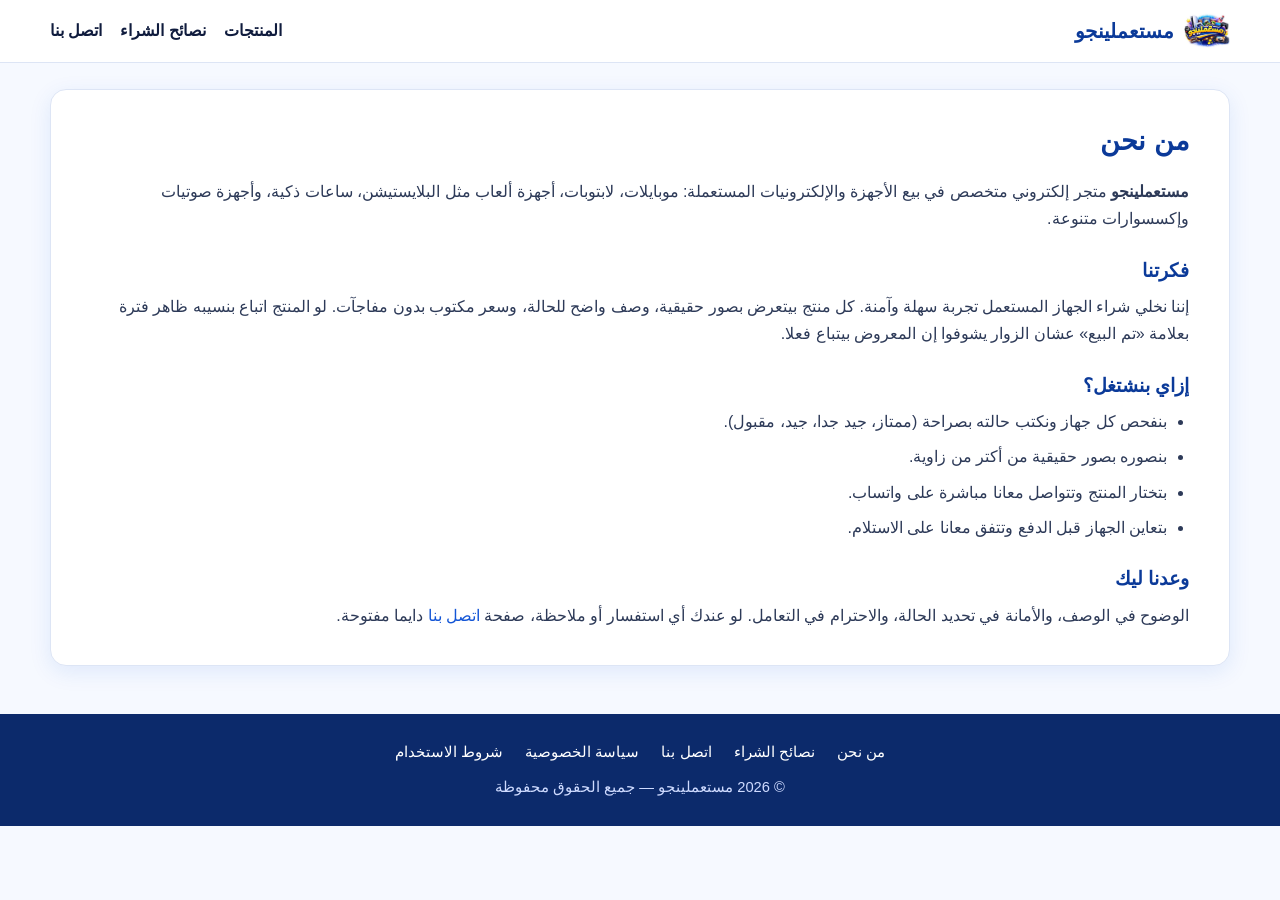
==== about.html @ 5e14472d "Deploy site" ====
<!doctype html>
<html lang="ar" dir="rtl"><head><meta charset="utf-8"><meta name="viewport" content="width=device-width, initial-scale=1">
<title>من نحن | مستعملينجو</title><meta name="description" content="تعرف على مستعملينجو: متجر للأجهزة والإلكترونيات المستعملة بحالة ممتازة وأسعار عادلة.">
<meta name="theme-color" content="#1456d6"><link rel="icon" href="img/logo.png"><link rel="stylesheet" href="css/style.css"></head>
<body>
<header class="top"><div class="wrap top-in"><a class="brand" href="./"><img src="img/logo.png" alt="مستعملينجو"><span>مستعملينجو</span></a>
<nav class="nav"><a href="./">المنتجات</a><a href="guide.html">نصائح الشراء</a><a href="contact.html">اتصل بنا</a></nav></div></header>
<main class="wrap"><article class="page">

<h1>من نحن</h1>
<p><strong>مستعملينجو</strong> متجر إلكتروني متخصص في بيع الأجهزة والإلكترونيات المستعملة: موبايلات، لابتوبات، أجهزة ألعاب مثل البلايستيشن، ساعات ذكية، وأجهزة صوتيات وإكسسوارات متنوعة.</p>
<h2>فكرتنا</h2>
<p>إننا نخلي شراء الجهاز المستعمل تجربة سهلة وآمنة. كل منتج بيتعرض بصور حقيقية، وصف واضح للحالة، وسعر مكتوب بدون مفاجآت. لو المنتج اتباع بنسيبه ظاهر فترة بعلامة «تم البيع» عشان الزوار يشوفوا إن المعروض بيتباع فعلا.</p>
<h2>إزاي بنشتغل؟</h2>
<ul><li>بنفحص كل جهاز ونكتب حالته بصراحة (ممتاز، جيد جدا، جيد، مقبول).</li><li>بنصوره بصور حقيقية من أكتر من زاوية.</li><li>بتختار المنتج وتتواصل معانا مباشرة على واتساب.</li><li>بتعاين الجهاز قبل الدفع وتتفق معانا على الاستلام.</li></ul>
<h2>وعدنا ليك</h2>
<p>الوضوح في الوصف، والأمانة في تحديد الحالة، والاحترام في التعامل. لو عندك أي استفسار أو ملاحظة، صفحة <a href="contact.html">اتصل بنا</a> دايما مفتوحة.</p>
</article></main>
<footer class="foot"><div class="wrap"><div class="foot-links"><a href="about.html">من نحن</a><a href="guide.html">نصائح الشراء</a><a href="contact.html">اتصل بنا</a><a href="privacy.html">سياسة الخصوصية</a><a href="terms.html">شروط الاستخدام</a></div>
<p>© <span id="year"></span> مستعملينجو — جميع الحقوق محفوظة</p></div></footer>
<script src="js/config.js"></script><script src="js/page.js"></script>
</body></html>
---- css/style.css ----
:root{
  --blue:#1456d6; --blue-d:#0b3a99; --blue-l:#eaf1ff; --ink:#0f1b3d; --mute:#5b6784;
  --line:#dde5f5; --bg:#f6f9ff; --card:#fff; --buy:#1fa855; --buy-d:#178a45; --ok:#12a150; --sold:#c0392b;
  --r:16px; --shadow:0 6px 22px rgba(20,86,214,.10);
}
*{box-sizing:border-box;margin:0;padding:0}
html{scroll-behavior:smooth}
body{font-family:"Segoe UI",Tahoma,"Noto Naskh Arabic",Arial,sans-serif;background:var(--bg);color:var(--ink);line-height:1.7;-webkit-text-size-adjust:100%}
img{max-width:100%;display:block}
a{color:var(--blue);text-decoration:none}
button,select,input{font:inherit;color:inherit}
.wrap{width:min(1180px,100% - 32px);margin-inline:auto}

/* splash */
#splash{position:fixed;inset:0;background:#fff;display:grid;place-items:center;z-index:100;opacity:1;transition:opacity .6s ease}
#splash img{width:min(300px,62vw);animation:pop .7s ease both}
#splash.hide{opacity:0;pointer-events:none}
@keyframes pop{from{transform:scale(.85);opacity:0}to{transform:none;opacity:1}}

/* header */
.top{background:#fff;border-bottom:1px solid var(--line);position:sticky;top:0;z-index:20}
.top-in{display:flex;align-items:center;justify-content:space-between;gap:12px;padding:8px 0}
.brand{display:flex;align-items:center;gap:10px;font-weight:800;font-size:1.25rem;color:var(--blue-d)}
.brand img{width:46px;height:46px;object-fit:contain;border-radius:10px}
.nav{display:flex;gap:18px;font-weight:600}
.nav a{color:var(--ink)}.nav a:hover{color:var(--blue)}

/* hero */
.hero{background:linear-gradient(135deg,var(--blue) 0%,var(--blue-d) 100%);color:#fff;padding:34px 0 40px;text-align:center}
.hero h1{font-size:clamp(1.4rem,4.2vw,2.2rem);line-height:1.4;margin-bottom:6px}
.hero p{opacity:.92;margin-bottom:18px}
.search{max-width:560px;margin:auto}
.search input{width:100%;padding:14px 20px;border-radius:999px;border:0;font-size:1rem;color:var(--ink);box-shadow:0 8px 24px rgba(0,0,0,.18);outline:none}
.search input:focus{box-shadow:0 0 0 4px rgba(255,255,255,.4)}

/* filters */
.bar{display:flex;flex-wrap:wrap;gap:12px;justify-content:space-between;align-items:center;margin:22px 0 8px}
.chips{display:flex;gap:8px;overflow-x:auto;padding-bottom:4px;max-width:100%;scrollbar-width:none}
.chips::-webkit-scrollbar{display:none}
.chip{white-space:nowrap;border:1px solid var(--line);background:#fff;padding:7px 16px;border-radius:999px;cursor:pointer;font-weight:600;color:var(--mute);transition:.15s}
.chip:hover{border-color:var(--blue);color:var(--blue)}
.chip.on{background:var(--blue);border-color:var(--blue);color:#fff}
.controls{display:flex;gap:8px}
select{background:#fff;border:1px solid var(--line);border-radius:10px;padding:7px 12px;cursor:pointer}
.count{color:var(--mute);font-size:.92rem;margin:4px 2px 12px;min-height:1.6em}

/* grid / cards */
.grid{display:grid;grid-template-columns:repeat(auto-fill,minmax(250px,1fr));gap:18px}
.card{background:var(--card);border-radius:var(--r);overflow:hidden;box-shadow:var(--shadow);border:1px solid var(--line);cursor:pointer;display:flex;flex-direction:column;transition:transform .18s,box-shadow .18s;text-align:start;padding:0;font:inherit}
.card:hover,.card:focus-visible{transform:translateY(-4px);box-shadow:0 12px 30px rgba(20,86,214,.18);outline:none}
.card .ph{position:relative;aspect-ratio:4/3;background:var(--blue-l);overflow:hidden}
.card .ph img{width:100%;height:100%;object-fit:cover}
.card .ph .none{display:grid;place-items:center;height:100%;font-size:2.4rem;color:#9bb4ea}
.card.sold .ph img{filter:grayscale(.85) brightness(.9)}
.ribbon{position:absolute;top:12px;inset-inline-start:12px;background:var(--sold);color:#fff;padding:3px 12px;border-radius:999px;font-weight:700;font-size:.85rem}
.card .b{padding:12px 14px 14px;display:flex;flex-direction:column;gap:4px}
.card h3{font-size:1rem;line-height:1.5;display:-webkit-box;-webkit-line-clamp:2;-webkit-box-orient:vertical;overflow:hidden;min-height:3em}
.card .p{color:var(--blue);font-weight:800;font-size:1.15rem}
.card .m{color:var(--mute);font-size:.85rem}
.skel{height:300px;border-radius:var(--r);background:linear-gradient(90deg,#eaf0fc 25%,#f5f8ff 50%,#eaf0fc 75%);background-size:200% 100%;animation:sh 1.2s infinite}
@keyframes sh{to{background-position:-200% 0}}
.msg{text-align:center;padding:50px 10px;color:var(--mute)}
.msg button{margin-top:12px;background:var(--blue);color:#fff;border:0;padding:9px 22px;border-radius:10px;cursor:pointer}

/* ads */
.ad-slot{margin:18px auto;min-height:100px;text-align:center;overflow:hidden}
.ad-slot[hidden]{display:none}

/* modal */
.modal{position:fixed;inset:0;background:rgba(10,20,50,.6);display:grid;place-items:center;padding:14px;z-index:60;overflow:auto}
.modal[hidden]{display:none}
.sheet{background:#fff;border-radius:20px;width:min(900px,100%);max-height:94vh;overflow:auto;display:grid;grid-template-columns:1.1fr 1fr;position:relative;animation:pop .25s ease}
.x{position:absolute;top:10px;inset-inline-start:10px;z-index:2;width:38px;height:38px;border-radius:50%;border:0;background:rgba(255,255,255,.95);box-shadow:0 2px 8px rgba(0,0,0,.2);cursor:pointer;font-size:1rem}
.gal{background:var(--blue-l)}
.gal>img{width:100%;aspect-ratio:4/3;object-fit:contain;background:#fff}
.thumbs{display:flex;gap:8px;padding:10px;overflow-x:auto}
.thumbs img{width:62px;height:62px;object-fit:cover;border-radius:10px;border:2px solid transparent;cursor:pointer;flex:none}
.thumbs img.on{border-color:var(--blue)}
.info{padding:26px 22px;display:flex;flex-direction:column;gap:12px}
.info h2{font-size:1.35rem;line-height:1.5;word-break:break-word}
.price{font-size:1.7rem;font-weight:800;color:var(--blue)}
.tags{display:flex;flex-wrap:wrap;gap:8px}
.tag{background:var(--blue-l);color:var(--blue-d);padding:3px 12px;border-radius:999px;font-size:.85rem;font-weight:600}
.tag.sold{background:#fde8e6;color:var(--sold)}
.tag.ok{background:#e3f7ec;color:var(--ok)}
.desc{color:#33415f;white-space:pre-wrap;word-break:break-word}
.buy{display:block;text-align:center;background:var(--buy);color:#fff;font-weight:800;font-size:1.1rem;padding:14px;border-radius:14px;margin-top:6px;box-shadow:0 6px 16px rgba(31,168,85,.35);transition:.15s}
.buy:hover{background:var(--buy-d);transform:translateY(-1px)}
.buy.off{background:#b9c2d6;box-shadow:none;pointer-events:none}
.hint{color:var(--mute)}

/* footer / cookie */
.foot{margin-top:48px;background:#0c2a6b;color:#cfdbff;padding:26px 0;text-align:center;font-size:.92rem}
.foot a{color:#fff}
.foot-links{display:flex;flex-wrap:wrap;gap:8px 22px;justify-content:center;margin-bottom:10px}
.cookie{position:fixed;bottom:12px;inset-inline:12px;margin-inline:auto;max-width:640px;background:#0f1b3d;color:#fff;padding:12px 16px;border-radius:14px;display:flex;gap:12px;align-items:center;justify-content:space-between;z-index:70;font-size:.9rem}
.cookie[hidden]{display:none}
.cookie a{color:#9cc0ff}
.cookie button{background:var(--buy);border:0;color:#fff;padding:7px 18px;border-radius:10px;cursor:pointer;font-weight:700}

/* static pages */
.page{background:#fff;border:1px solid var(--line);border-radius:var(--r);padding:28px clamp(16px,4vw,40px);margin:26px 0;box-shadow:var(--shadow)}
.page h1{color:var(--blue-d);margin-bottom:14px;font-size:1.7rem}
.page h2{margin:22px 0 6px;font-size:1.2rem;color:var(--blue-d)}
.page p,.page li{color:#2d3a58;margin-bottom:8px}
.page ul{padding-inline-start:22px}

@media (max-width:720px){
  .sheet{grid-template-columns:1fr}
  .nav{gap:12px;font-size:.9rem}
  .brand span{font-size:1.05rem}
  .grid{grid-template-columns:repeat(2,1fr);gap:10px}
  .card .b{padding:9px 10px 11px}
  .card .p{font-size:1rem}
}
@media (max-width:380px){.grid{grid-template-columns:1fr}.nav a:first-child{display:none}}
@media (prefers-reduced-motion:reduce){*{animation:none!important;transition:none!important}}

/* زوم الصورة */
.gal>img{cursor:zoom-in}
.zoom{position:fixed;inset:0;background:rgba(5,10,30,.94);z-index:90;display:grid;place-items:center}
.zoom[hidden]{display:none}
.zstage{width:100%;height:100%;display:grid;place-items:center;overflow:hidden}
.zstage img{max-width:96vw;max-height:88vh;object-fit:contain;touch-action:none;user-select:none;-webkit-user-drag:none;transform-origin:center}
.zbar{position:absolute;bottom:18px;inset-inline:0;display:flex;gap:12px;justify-content:center}
.zbar button{width:50px;height:50px;border-radius:50%;border:0;background:#fff;color:var(--ink);font-size:1.5rem;cursor:pointer;box-shadow:0 4px 14px rgba(0,0,0,.4)}

/* منتج مباع */
.card.sold{background:#eceef2;border-color:#d3d7e0;box-shadow:none;filter:grayscale(1)}
.card.sold .p{color:#7b8294;text-decoration:line-through}
.card.sold h3,.card.sold .m{color:#7b8294}
.card.sold .ph{background:#dfe2e8}
.card.sold .ph img{filter:grayscale(1) brightness(.85);opacity:.7}
.card.sold .ribbon{filter:none}
.gal{position:relative}
.soldbanner{position:absolute;top:50%;inset-inline:0;transform:translateY(-50%) rotate(-8deg);z-index:1;background:rgba(192,57,43,.92);color:#fff;text-align:center;font-weight:800;font-size:2rem;padding:8px 0;letter-spacing:1px;pointer-events:none;box-shadow:0 4px 16px rgba(0,0,0,.3)}
.soldbanner[hidden]{display:none}
.price.struck{color:#7b8294;text-decoration:line-through}
.gal:has(.soldbanner:not([hidden])) #mImg{filter:grayscale(1);opacity:.75}
.buy.off{background:#8a93a8;color:#fff}
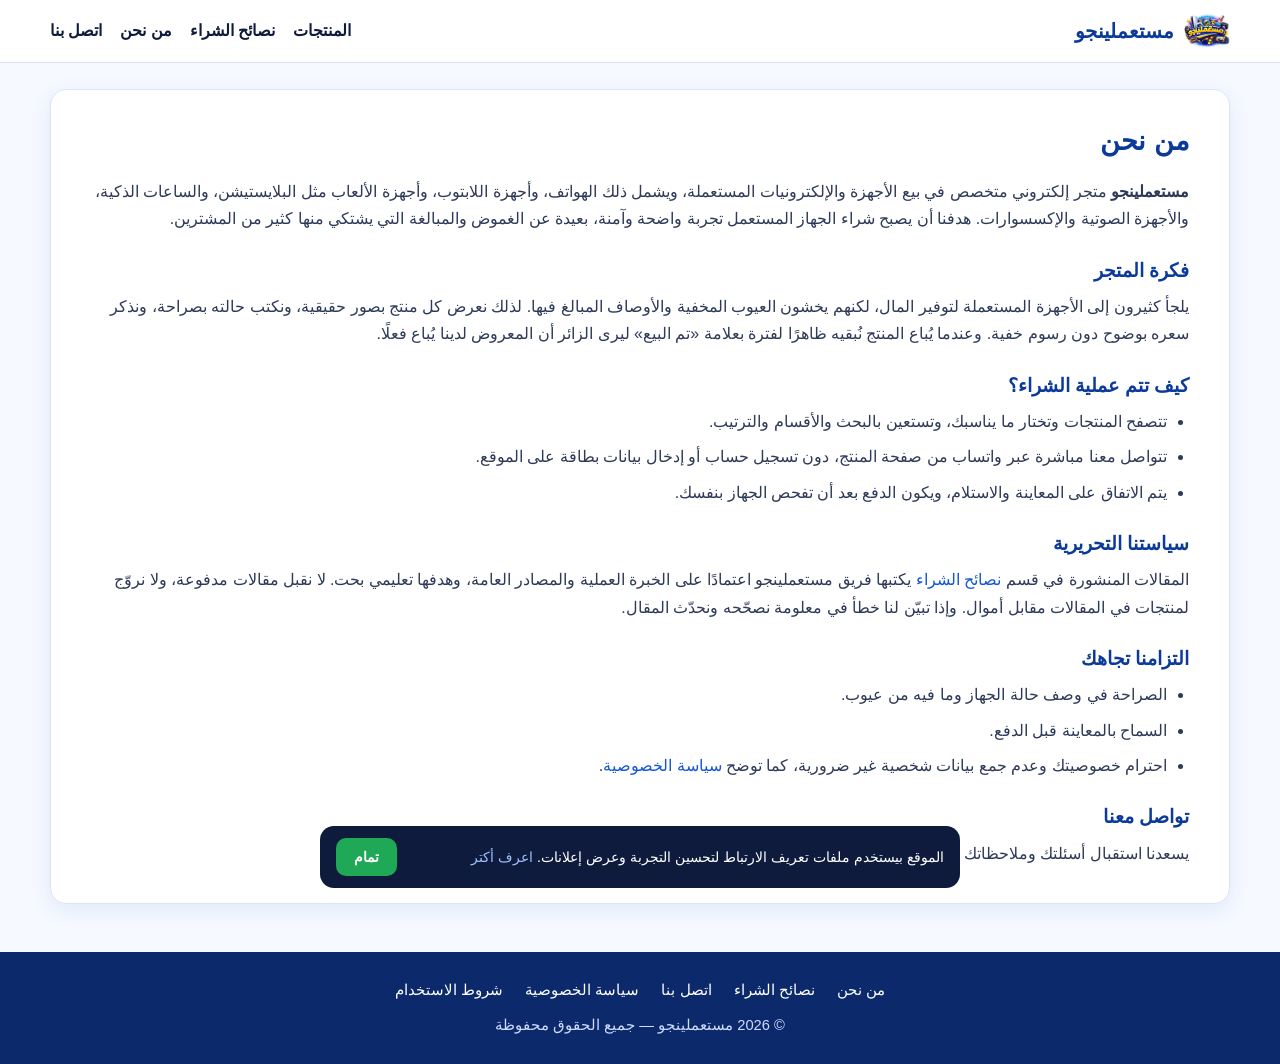
==== commit 6a94c921: "AdSense readiness: blog with 5 articles, legal pages, SEO, ad gating" ====
--- a/about.html
+++ b/about.html
@@ -1,22 +1,52 @@
 <!doctype html>
-<html lang="ar" dir="rtl"><head><meta charset="utf-8"><meta name="viewport" content="width=device-width, initial-scale=1">
-<title>من نحن | مستعملينجو</title><meta name="description" content="تعرف على مستعملينجو: متجر للأجهزة والإلكترونيات المستعملة بحالة ممتازة وأسعار عادلة.">
-<meta name="theme-color" content="#1456d6"><link rel="icon" href="img/logo.png"><link rel="stylesheet" href="css/style.css"></head>
+<html lang="ar" dir="rtl">
+<head>
+<meta charset="utf-8">
+<meta name="viewport" content="width=device-width, initial-scale=1">
+<title>من نحن | مستعملينجو</title>
+<meta name="description" content="تعرّف على مستعملينجو: متجر لبيع الأجهزة والإلكترونيات المستعملة بوصف صريح لحالتها ومعاينة قبل الدفع، وسياستنا التحريرية في المدونة.">
+<meta name="keywords" content="من نحن, مستعملينجو, أجهزة مستعملة">
+<meta name="robots" content="index, follow, max-image-preview:large">
+<link rel="canonical" href="https://codeerror2.github.io/mostaamlingo-store/about.html">
+<meta property="og:type" content="website">
+<meta property="og:site_name" content="مستعملينجو">
+<meta property="og:locale" content="ar_AR">
+<meta property="og:title" content="من نحن | مستعملينجو">
+<meta property="og:description" content="تعرّف على مستعملينجو: متجر لبيع الأجهزة والإلكترونيات المستعملة بوصف صريح لحالتها ومعاينة قبل الدفع، وسياستنا التحريرية في المدونة.">
+<meta property="og:url" content="https://codeerror2.github.io/mostaamlingo-store/about.html">
+<meta property="og:image" content="https://codeerror2.github.io/mostaamlingo-store/img/logo.png">
+<meta name="twitter:card" content="summary">
+<meta name="theme-color" content="#1456d6">
+<link rel="icon" href="img/logo.png">
+<link rel="stylesheet" href="css/style.css">
+<script type="application/ld+json">{"@context":"https://schema.org","@type":"AboutPage","name":"من نحن | مستعملينجو","inLanguage":"ar"}</script>
+</head>
 <body>
-<header class="top"><div class="wrap top-in"><a class="brand" href="./"><img src="img/logo.png" alt="مستعملينجو"><span>مستعملينجو</span></a>
-<nav class="nav"><a href="./">المنتجات</a><a href="guide.html">نصائح الشراء</a><a href="contact.html">اتصل بنا</a></nav></div></header>
-<main class="wrap"><article class="page">
-
+<header class="top"><div class="wrap top-in">
+<a class="brand" href="./"><img src="img/logo.png" alt="مستعملينجو" width="46" height="46"><span>مستعملينجو</span></a>
+<nav class="nav" aria-label="القائمة الرئيسية"><a href="./">المنتجات</a><a href="guide.html">نصائح الشراء</a><a href="about.html">من نحن</a><a href="contact.html">اتصل بنا</a></nav>
+</div></header>
+<main class="wrap">
+<article class="page">
 <h1>من نحن</h1>
-<p><strong>مستعملينجو</strong> متجر إلكتروني متخصص في بيع الأجهزة والإلكترونيات المستعملة: موبايلات، لابتوبات، أجهزة ألعاب مثل البلايستيشن، ساعات ذكية، وأجهزة صوتيات وإكسسوارات متنوعة.</p>
-<h2>فكرتنا</h2>
-<p>إننا نخلي شراء الجهاز المستعمل تجربة سهلة وآمنة. كل منتج بيتعرض بصور حقيقية، وصف واضح للحالة، وسعر مكتوب بدون مفاجآت. لو المنتج اتباع بنسيبه ظاهر فترة بعلامة «تم البيع» عشان الزوار يشوفوا إن المعروض بيتباع فعلا.</p>
-<h2>إزاي بنشتغل؟</h2>
-<ul><li>بنفحص كل جهاز ونكتب حالته بصراحة (ممتاز، جيد جدا، جيد، مقبول).</li><li>بنصوره بصور حقيقية من أكتر من زاوية.</li><li>بتختار المنتج وتتواصل معانا مباشرة على واتساب.</li><li>بتعاين الجهاز قبل الدفع وتتفق معانا على الاستلام.</li></ul>
-<h2>وعدنا ليك</h2>
-<p>الوضوح في الوصف، والأمانة في تحديد الحالة، والاحترام في التعامل. لو عندك أي استفسار أو ملاحظة، صفحة <a href="contact.html">اتصل بنا</a> دايما مفتوحة.</p>
-</article></main>
-<footer class="foot"><div class="wrap"><div class="foot-links"><a href="about.html">من نحن</a><a href="guide.html">نصائح الشراء</a><a href="contact.html">اتصل بنا</a><a href="privacy.html">سياسة الخصوصية</a><a href="terms.html">شروط الاستخدام</a></div>
-<p>© <span id="year"></span> مستعملينجو — جميع الحقوق محفوظة</p></div></footer>
-<script src="js/config.js"></script><script src="js/page.js"></script>
-</body></html>+<section><p><strong>مستعملينجو</strong> متجر إلكتروني متخصص في بيع الأجهزة والإلكترونيات المستعملة، ويشمل ذلك الهواتف، وأجهزة اللابتوب، وأجهزة الألعاب مثل البلايستيشن، والساعات الذكية، والأجهزة الصوتية والإكسسوارات. هدفنا أن يصبح شراء الجهاز المستعمل تجربة واضحة وآمنة، بعيدة عن الغموض والمبالغة التي يشتكي منها كثير من المشترين.</p></section>
+<section><h2>فكرة المتجر</h2>
+<p>يلجأ كثيرون إلى الأجهزة المستعملة لتوفير المال، لكنهم يخشون العيوب المخفية والأوصاف المبالغ فيها. لذلك نعرض كل منتج بصور حقيقية، ونكتب حالته بصراحة، ونذكر سعره بوضوح دون رسوم خفية. وعندما يُباع المنتج نُبقيه ظاهرًا لفترة بعلامة «تم البيع» ليرى الزائر أن المعروض لدينا يُباع فعلًا.</p></section>
+<section><h2>كيف تتم عملية الشراء؟</h2>
+<ul><li>تتصفح المنتجات وتختار ما يناسبك، وتستعين بالبحث والأقسام والترتيب.</li><li>تتواصل معنا مباشرة عبر واتساب من صفحة المنتج، دون تسجيل حساب أو إدخال بيانات بطاقة على الموقع.</li><li>يتم الاتفاق على المعاينة والاستلام، ويكون الدفع بعد أن تفحص الجهاز بنفسك.</li></ul></section>
+<section><h2>سياستنا التحريرية</h2>
+<p>المقالات المنشورة في قسم <a href="guide.html">نصائح الشراء</a> يكتبها فريق مستعملينجو اعتمادًا على الخبرة العملية والمصادر العامة، وهدفها تعليمي بحت. لا نقبل مقالات مدفوعة، ولا نروّج لمنتجات في المقالات مقابل أموال. وإذا تبيّن لنا خطأ في معلومة نصحّحه ونحدّث المقال.</p></section>
+<section><h2>التزامنا تجاهك</h2>
+<ul><li>الصراحة في وصف حالة الجهاز وما فيه من عيوب.</li><li>السماح بالمعاينة قبل الدفع.</li><li>احترام خصوصيتك وعدم جمع بيانات شخصية غير ضرورية، كما توضح <a href="privacy.html">سياسة الخصوصية</a>.</li></ul></section>
+<section><h2>تواصل معنا</h2>
+<p>يسعدنا استقبال أسئلتك وملاحظاتك عبر صفحة <a href="contact.html">اتصل بنا</a>.</p></section>
+</article>
+</main>
+<footer class="foot"><div class="wrap">
+<nav class="foot-links" aria-label="روابط التذييل"><a href="about.html">من نحن</a><a href="guide.html">نصائح الشراء</a><a href="contact.html">اتصل بنا</a><a href="privacy.html">سياسة الخصوصية</a><a href="terms.html">شروط الاستخدام</a></nav>
+<p>© <span id="year"></span> مستعملينجو — جميع الحقوق محفوظة</p>
+</div></footer>
+<script src="js/config.js"></script>
+<script src="js/page.js"></script>
+</body>
+</html>
--- a/css/style.css
+++ b/css/style.css
@@ -113,7 +113,7 @@
   .card .b{padding:9px 10px 11px}
   .card .p{font-size:1rem}
 }
-@media (max-width:380px){.grid{grid-template-columns:1fr}.nav a:first-child{display:none}}
+@media (max-width:380px){.grid{grid-template-columns:1fr}}
 @media (prefers-reduced-motion:reduce){*{animation:none!important;transition:none!important}}
 
 /* زوم الصورة */
@@ -138,3 +138,36 @@
 .price.struck{color:#7b8294;text-decoration:line-through}
 .gal:has(.soldbanner:not([hidden])) #mImg{filter:grayscale(1);opacity:.75}
 .buy.off{background:#8a93a8;color:#fff}
+.card .d{color:#4a5675;font-size:.88rem;line-height:1.5;display:-webkit-box;-webkit-line-clamp:2;-webkit-box-orient:vertical;overflow:hidden;word-break:break-word}
+.card.sold .d{color:#7b8294}
+
+/* المدونة */
+.agrid{display:grid;grid-template-columns:repeat(auto-fill,minmax(280px,1fr));gap:16px;margin:16px 0}
+.acard a{display:flex;flex-direction:column;gap:6px;height:100%;background:#fff;border:1px solid var(--line);border-radius:var(--r);padding:18px;box-shadow:var(--shadow);color:var(--ink);transition:transform .18s,box-shadow .18s}
+.acard a:hover,.acard a:focus-visible{transform:translateY(-3px);box-shadow:0 12px 30px rgba(20,86,214,.18);outline:none}
+.acard h2{font-size:1.08rem;line-height:1.6;color:var(--blue-d);margin:0}
+.acard p{color:#4a5675;font-size:.92rem;margin:0}
+.acat{align-self:flex-start;background:var(--blue-l);color:var(--blue-d);padding:2px 12px;border-radius:999px;font-size:.8rem;font-weight:700}
+.ameta{color:var(--mute);font-size:.85rem;margin-top:auto}
+.page .ameta{margin:6px 0 0}
+.home-blog{margin:34px 0 8px}
+.home-blog h2{font-size:1.3rem;color:var(--blue-d)}
+.home-blog .more{text-align:center;font-weight:700}
+.crumbs{margin:18px 0 0;color:var(--mute);font-size:.9rem}
+.post h1{font-size:clamp(1.4rem,3.6vw,2rem);line-height:1.5;margin:10px 0 0}
+.post-body{margin-top:18px}
+.post-body h2{margin-top:26px}
+.post-body p,.post-body li{font-size:1.04rem;line-height:1.95}
+.post-foot{margin-top:24px;padding-top:14px;border-top:1px solid var(--line)}
+.related h2{margin:10px 0 0;color:var(--blue-d)}
+.search-in{width:100%;margin-top:10px;padding:12px 18px;border-radius:999px;border:1px solid var(--line);outline:none}
+.search-in:focus{border-color:var(--blue)}
+.page h3{margin:14px 0 2px;font-size:1.05rem}
+
+/* موبايل: الهيدر */
+.nav a{white-space:nowrap}
+@media (max-width:720px){
+  .top-in{flex-wrap:wrap;justify-content:center;row-gap:2px}
+  .nav{width:100%;justify-content:center;gap:16px;padding-bottom:4px}
+  .nav a:first-child{display:inline}
+}
